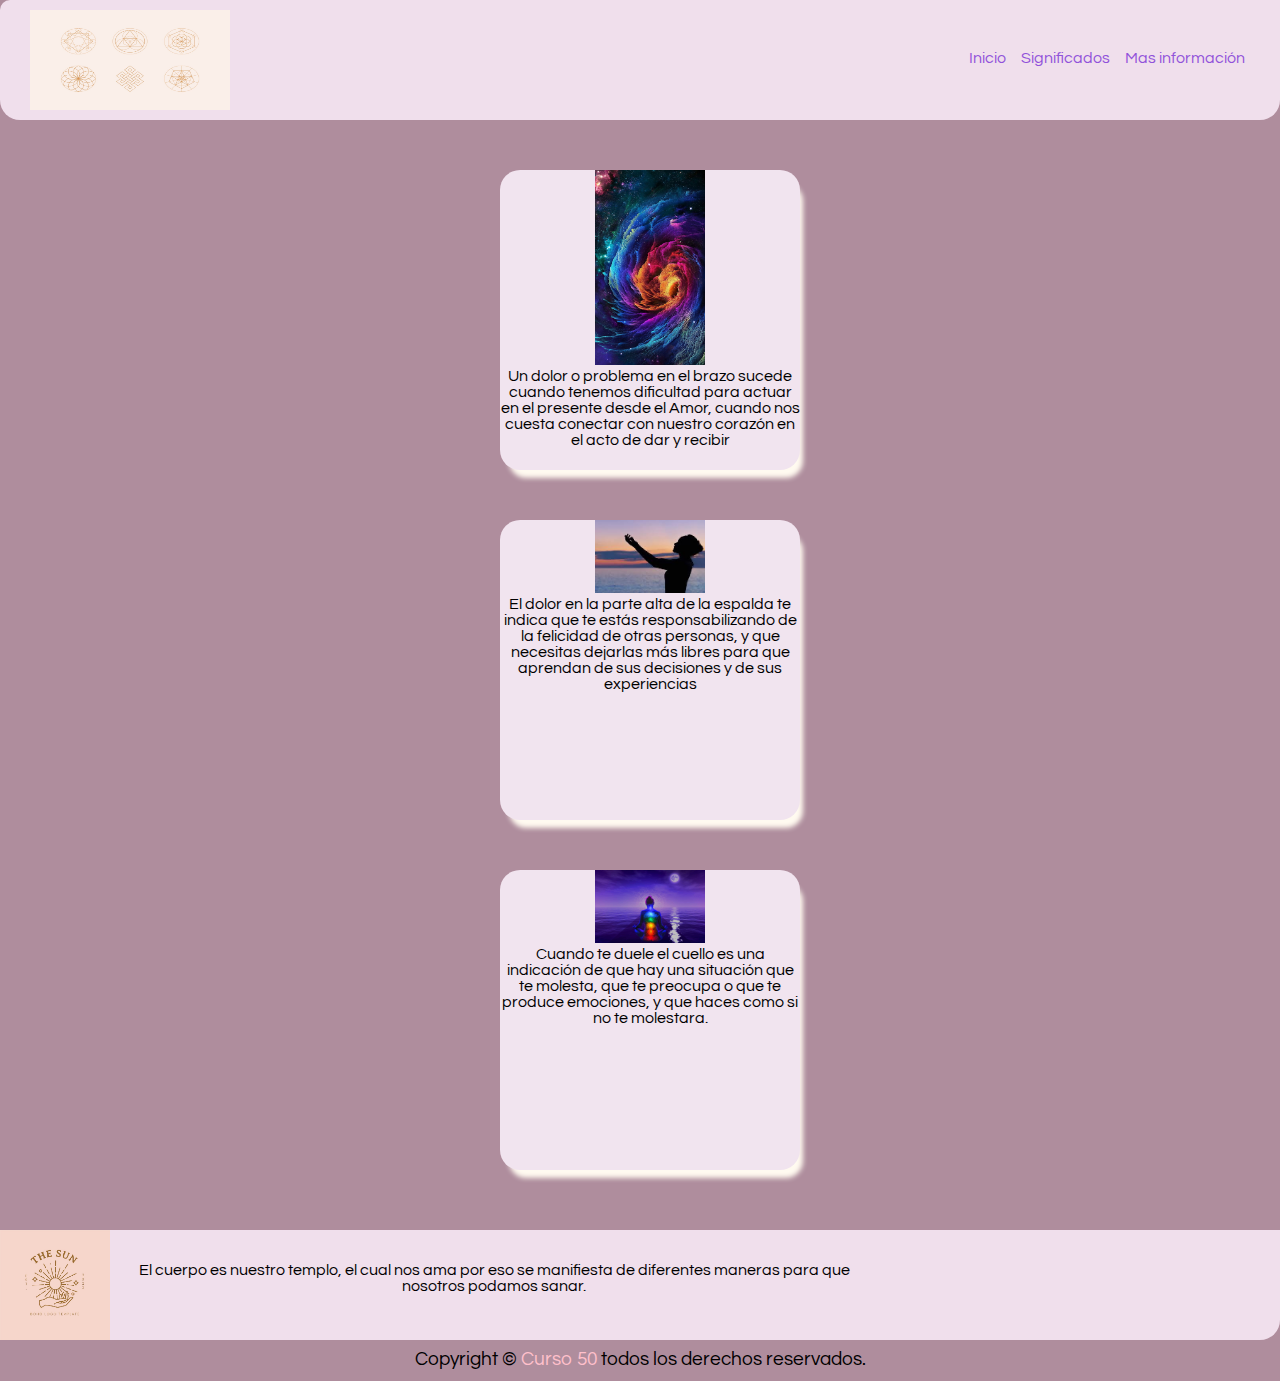
==== index.html @ a20b2aa9 "primera entrega" ====
<!DOCTYPE html>
<html lang="en">
<head>
    <meta charset="UTF-8">
    <meta name="viewport" content="width=device-width, initial-scale=1.0">
    <link rel="stylesheet" href="./assets/styles/styles.css">
    <link rel="preconnect" href="https://fonts.googleapis.com">
    <link rel="preconnect" href="https://fonts.gstatic.com" crossorigin>
    <link href="https://fonts.googleapis.com/css2?family=Dancing+Script:wght@500&family=Indie+Flower&family=Questrial&display=swap" rel="stylesheet">
    <title>Espiritualidad</title>

</head>
<body>
    <!-- Se comieza visualizando el logo de la pagina junto a sus apartados como inicio, mas información y significados -->
    <nav>
        <img class="logo" src="./img/espi2.jpg" alt="">
        <ul class="menu">
            <li><a href="/"> Inicio </a></li>
            <li><a href="./menu/significados.html" target="_blank">Significados</a></li>
            <li><a href="./menu/informacion.html" target="_blank">Mas información </a></li>
        </ul>
    </nav>
<!--Se visializan 3 imagenes donde explican el significado espiritual de algunos dolores del cuerpo -->
    <div class="contiene">
        <div class="pages"> 
        <div class="page">
            <img class="art" src="./img/img1.jpg" alt="">
            <p>Un dolor o problema en el brazo sucede cuando tenemos dificultad para actuar en el presente desde el Amor, cuando nos cuesta conectar con nuestro corazón en el acto de dar y recibir</p>
        </div>
        </div>
    </div>
    <div class="contiene">
        <div class="pages"> 
        <div class="page">
            <img class="art" src="./img/images.jpeg" alt="">
            <p>El dolor en la parte alta de la espalda te indica que te estás responsabilizando de la felicidad de otras personas, y que necesitas dejarlas más libres para que aprendan de sus decisiones y de sus experiencias</p>
        </div>
        </div>
    </div>
    <div class="contiene">
        <div class="pages"> 
        <div class="page">
            <img class="art" src="./img/Diseno.jpg" alt="">
            <p>Cuando te duele el cuello es una indicación de que hay una situación que te molesta, que te preocupa o que te produce emociones, y que haces como si no te molestara.</p>
        </div>
        </div>
    </div>
<!-- Por último se visualiza el logo final con una frase positiva para terminar la pagina-->
    <section class="pop">
        <img src="/img/espi1.jpg" alt="">
        <p>El cuerpo es nuestro templo, el cual nos ama por eso se manifiesta de diferentes maneras para que nosotros podamos sanar.</p>
    </section>
<!-- Todos los derechos reservados a la pagina y el autor -->
<footer>
<h3>Copyright &copy; <a href="#"> Curso 50 </a> todos los derechos reservados.</h3>
</footer>
</body>
</html>
---- assets/styles/styles.css ----
* { 
   margin: 0;
   padding: 0;
   font-family: 'Questrial', sans-serif;
}

/* Estilo de pantallas mas grandes*/

@media (min-width: 1200px) {
    body {
        font-size: 16px;
        background-color: rgb(175, 141, 157);
    }
}


/*Navegador*/

nav {
    display: flex;
    justify-content: space-between;
    background-color: rgb(240, 223, 236);
    border-radius: 10px 0px 20px 20px;
}

.logo {
    width: 200px;
    height: 100px;
    margin: 10px 0px 10px 30px;
}

.menu {
    display: flex;
    margin-right: 20px;
    margin-top: 50px;
}

.menu li {
    margin-right: 15px;
    list-style: none;
}

.menu li a {
    text-decoration: none;
    cursor: pointer;
    color: rgb(145, 82, 218);
}
.menu li a:hover {
color: rgb(150, 47, 141);
}

/*Imagenes*/

.contiene {
    display: flex;
    flex-direction: column;
    margin-top: 40px;
    justify-content: space-between;
    align-items: center;

}

.pages {
    display: flex;
    flex-direction: row;
    margin-top: 10px;
    justify-content: center;
}

.page {
    text-align: center;
    margin-left: 20px;
    width: 300px;
    height: 300px;
    background-color: rgb(241, 228, 239);
    border-radius: 20px;
    box-shadow: 6px 11px 5px -3px floralwhite;
}

.art {
    width: 110px;
}

/*Logo final*/

.pop {
    display: flex;
    margin-top: 60px;
    height: 110px;
    background-color: rgb(240, 223, 236);
    border-radius: 10px 0px 20px 20px;
}

.pop p {
    margin-top: 2.5%;
    width: 60%;
    text-align: center;
}

footer h3 {
margin: 10px 0px 12px 0px;
text-align: center;
font-weight: 400;
}

footer a {
    text-decoration: none;
    color: pink;
}











/*
.navart {
    background-color: rgb(187, 147, 91);
    font-family: 'Dancing Script', cursive;
    font-family: 'Indie Flower', cursive;
    font-family: 'Questrial', sans-serif;
    padding: 0%;
    display: flex;
    justify-content: space-between;
    
    }
    a{
        text-decoration: double;
        color: #cca8a8;
    }
    
    ul{
       list-style: none;
    }
    
    .lyrics{
        font-family: 'Dancing Script', cursive;
        font-family: 'Indie Flower', cursive;
        font-family: 'Questrial', sans-serif;
        margin: 50px;
        font-size: 20px;
     }
    @media (min-width: 1200px) {
     body {
        background-color: rgb(226, 207, 182);
        font-size: 15px;
    }
}
     .page {
        width: 300px;
        height: 250px;
        border-style: outset;
    }

    .alt{

        display: flex;
  padding: 0%;
       }
    
    .imagine {
        
        display: flex;
        justify-content: center;
   }
    
   .up {
        
    margin-top: 15px;
    padding-top: 15px;
    height: 100%;
    width: 100%;
    font-size: 20px;
       
}
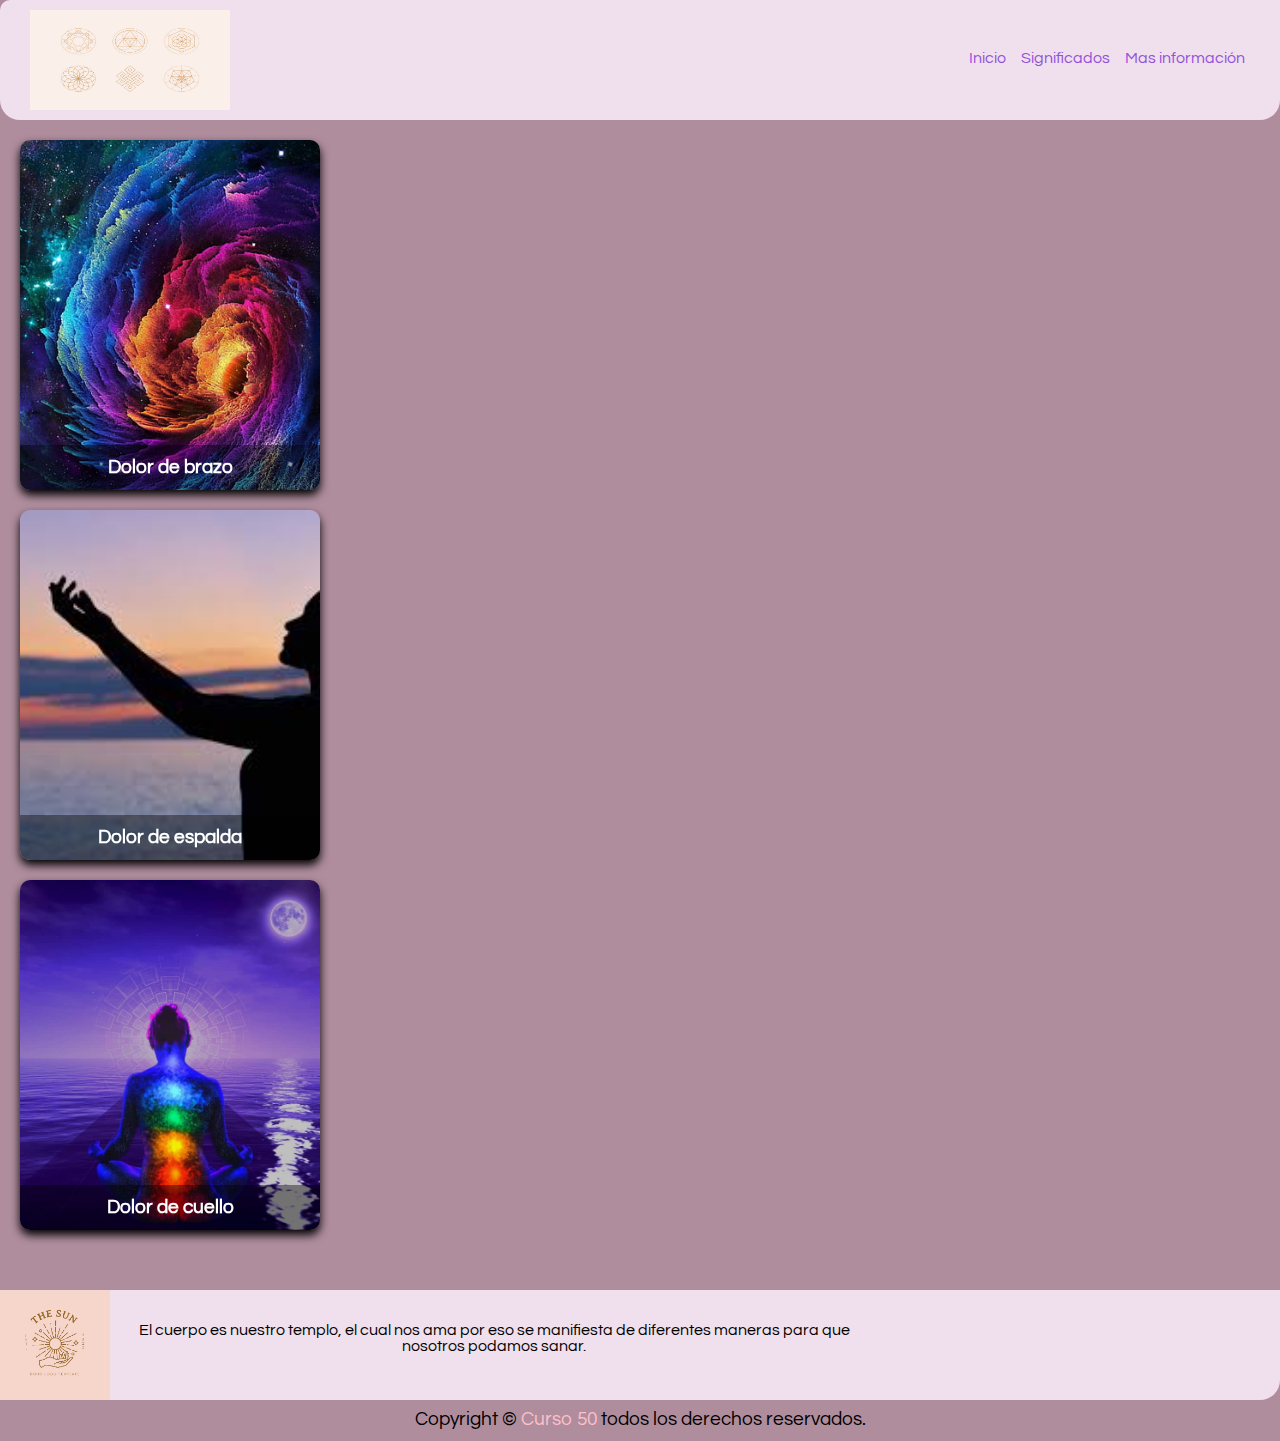
==== commit 55f0c5fd: "primera entrega" ====
--- a/index.html
+++ b/index.html
@@ -15,39 +15,49 @@
     <nav>
         <img class="logo" src="./img/espi2.jpg" alt="">
         <ul class="menu">
-            <li><a href="/"> Inicio </a></li>
+            <li><a href="#"> Inicio </a></li>
             <li><a href="./menu/significados.html" target="_blank">Significados</a></li>
             <li><a href="./menu/informacion.html" target="_blank">Mas información </a></li>
         </ul>
     </nav>
 <!--Se visializan 3 imagenes donde explican el significado espiritual de algunos dolores del cuerpo -->
     <div class="contiene">
-        <div class="pages"> 
-        <div class="page">
+        <div class="page front"> 
             <img class="art" src="./img/img1.jpg" alt="">
+            <h3>Dolor de brazo</h3>
+
+        </div>
+        <div class="page back">
             <p>Un dolor o problema en el brazo sucede cuando tenemos dificultad para actuar en el presente desde el Amor, cuando nos cuesta conectar con nuestro corazón en el acto de dar y recibir</p>
         </div>
+    </div>
+
+    <div class="contiene">
+        <div class="page front"> 
+            <img class="art" src="./img/images.jpeg" alt="">
+            <h3>Dolor de espalda</h3>
+        </div>
+
+        <div class="page back">
+            <p>El dolor en la parte alta de la espalda te indica que te estás responsabilizando de la felicidad de otras personas, y que necesitas dejarlas más libres para que aprendan de sus decisiones y de sus experiencias</p>
         </div>
     </div>
+
     <div class="contiene">
-        <div class="pages"> 
-        <div class="page">
-            <img class="art" src="./img/images.jpeg" alt="">
-            <p>El dolor en la parte alta de la espalda te indica que te estás responsabilizando de la felicidad de otras personas, y que necesitas dejarlas más libres para que aprendan de sus decisiones y de sus experiencias</p>
+        <div class="page front"> 
+            <img class="art" src="./img/Diseno.jpg" alt="">
+           <h3>
+            Dolor de cuello
+           </h3>
         </div>
-        </div>
-    </div>
-    <div class="contiene">
-        <div class="pages"> 
-        <div class="page">
-            <img class="art" src="./img/Diseno.jpg" alt="">
+
+        <div class="page back">
             <p>Cuando te duele el cuello es una indicación de que hay una situación que te molesta, que te preocupa o que te produce emociones, y que haces como si no te molestara.</p>
-        </div>
         </div>
     </div>
 <!-- Por último se visualiza el logo final con una frase positiva para terminar la pagina-->
     <section class="pop">
-        <img src="/img/espi1.jpg" alt="">
+        <img src="./img/espi1.jpg" alt="">
         <p>El cuerpo es nuestro templo, el cual nos ama por eso se manifiesta de diferentes maneras para que nosotros podamos sanar.</p>
     </section>
 <!-- Todos los derechos reservados a la pagina y el autor -->
--- a/assets/styles/styles.css
+++ b/assets/styles/styles.css
@@ -52,34 +52,80 @@
 /*Imagenes*/
 
 .contiene {
+    position: relative;
+    width: 300px;
+    height: 350px;
+    margin: 20px;
+}
+
+.contiene .page {
+    position: absolute;
+    width: 100%;
+    height: 100%;
+    backface-visibility: hidden;
+    border-radius: 10px;
+    overflow: hidden;
+    transition: .5s;
+}
+
+.contiene .front {
+    transform: perspective(600px) rotateY(0deg);
+    box-shadow: 0 5px 10px #000;
+}
+
+.contiene .front img {
+    position: absolute;
+    width: 100%;
+    height: 100%;
+    object-fit: cover;
+}
+
+.contiene .front h3 {
+    position: absolute;
+    bottom: 0;
+    width: 100%;
+    height: 45px;
+    line-height: 45px;
+    color: #fff;
+    background: rgba(0, 0, 0, 0.4);
+    text-align: center;
+}
+
+.contiene .back {
+    transform: perspective(600px) rotateY(180deg);
+    background: rgb(54, 3, 45);
+    padding: 15px;
+    color: #f3f3f3;
     display: flex;
     flex-direction: column;
-    margin-top: 40px;
     justify-content: space-between;
-    align-items: center;
-
+    text-align: center;
+    box-shadow: 0 5px 10px #000;
 }
 
-.pages {
-    display: flex;
-    flex-direction: row;
-    margin-top: 10px;
-    justify-content: center;
-}
-
-.page {
+.contiene .back h3 {
+    font-size: 30px;
     text-align: center;
     margin-left: 20px;
     width: 300px;
     height: 300px;
-    background-color: rgb(241, 228, 239);
-    border-radius: 20px;
-    box-shadow: 6px 11px 5px -3px floralwhite;
 }
 
-.art {
-    width: 110px;
+.contiene .back p {
+    letter-spacing: 1.2px;
+    text-align: center;
+    align-items: center;
+    margin-top: 45%;
+} 
+
+.contiene:hover .front {
+    transform: perspective(600px) rotateY(180deg);
 }
+
+.contiene:hover .back {
+    transform: perspective(600px) rotateY(360deg);
+}
+
 
 /*Logo final*/
 
@@ -108,74 +154,3 @@
     color: pink;
 }
 
-
-
-
-
-
-
-
-
-
-
-/*
-.navart {
-    background-color: rgb(187, 147, 91);
-    font-family: 'Dancing Script', cursive;
-    font-family: 'Indie Flower', cursive;
-    font-family: 'Questrial', sans-serif;
-    padding: 0%;
-    display: flex;
-    justify-content: space-between;
-    
-    }
-    a{
-        text-decoration: double;
-        color: #cca8a8;
-    }
-    
-    ul{
-       list-style: none;
-    }
-    
-    .lyrics{
-        font-family: 'Dancing Script', cursive;
-        font-family: 'Indie Flower', cursive;
-        font-family: 'Questrial', sans-serif;
-        margin: 50px;
-        font-size: 20px;
-     }
-    @media (min-width: 1200px) {
-     body {
-        background-color: rgb(226, 207, 182);
-        font-size: 15px;
-    }
-}
-     .page {
-        width: 300px;
-        height: 250px;
-        border-style: outset;
-    }
-
-    .alt{
-
-        display: flex;
-  padding: 0%;
-       }
-    
-    .imagine {
-        
-        display: flex;
-        justify-content: center;
-   }
-    
-   .up {
-        
-    margin-top: 15px;
-    padding-top: 15px;
-    height: 100%;
-    width: 100%;
-    font-size: 20px;
-       
-}
-
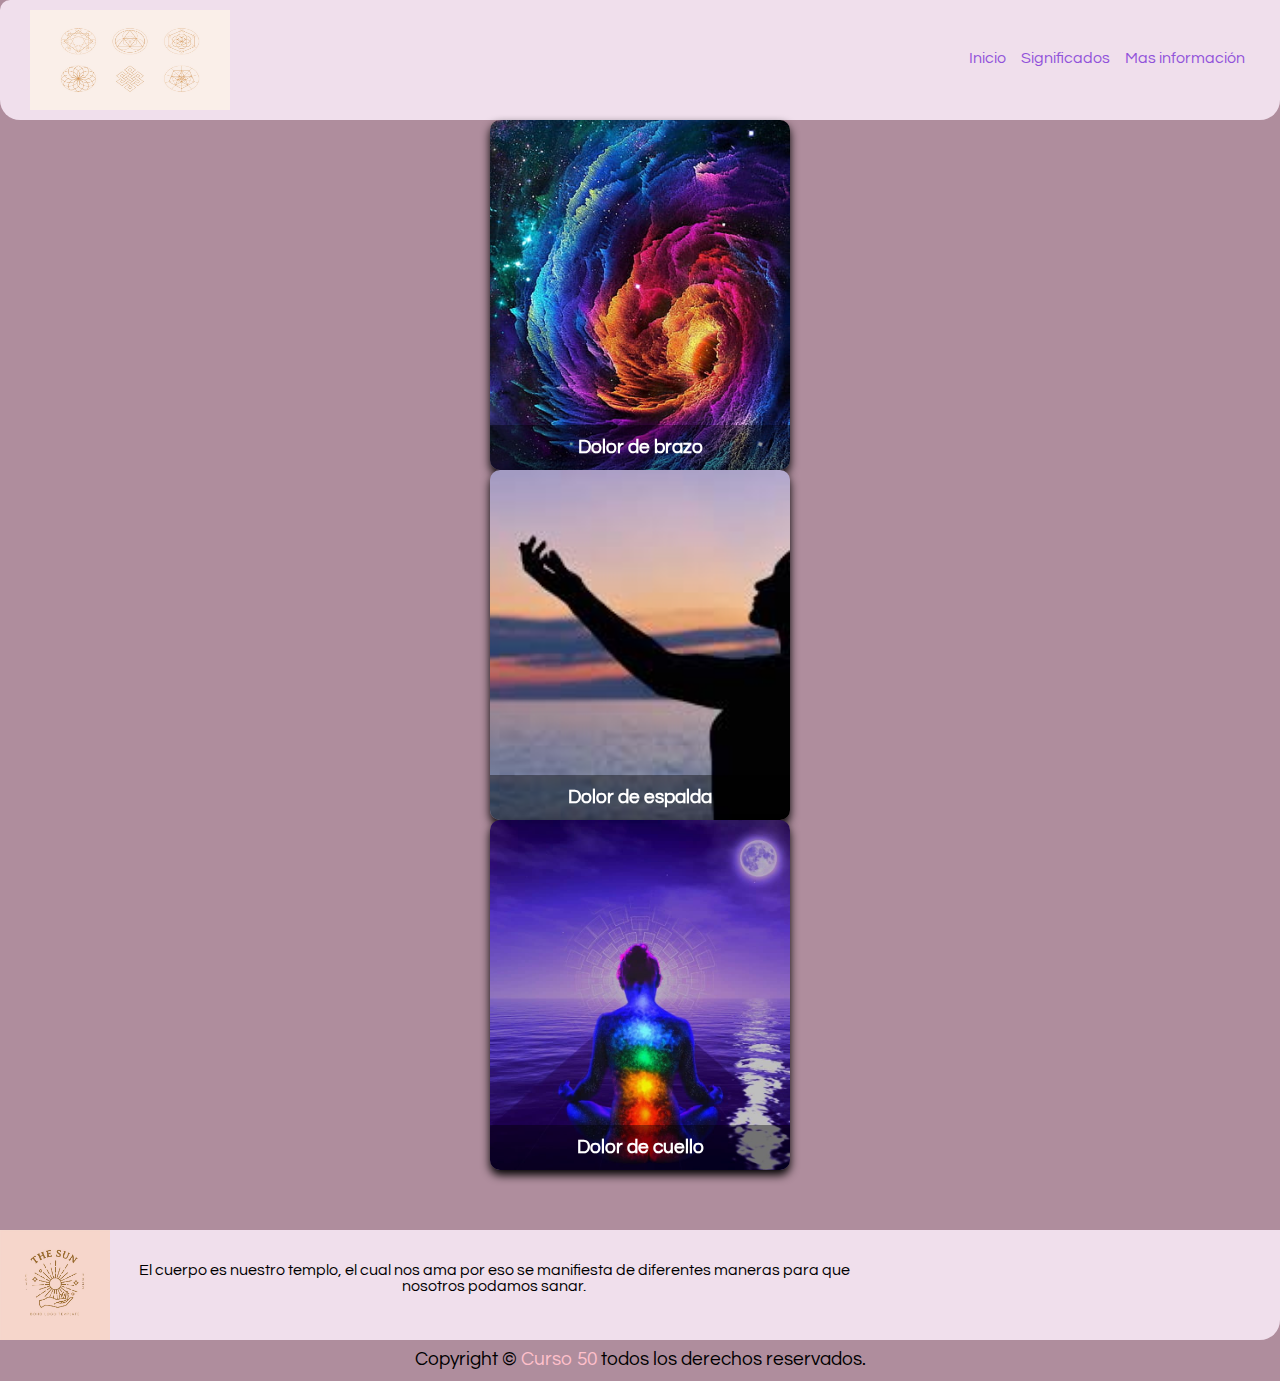
==== commit a7571423: "entrega sprint" ====
--- a/index.html
+++ b/index.html
@@ -64,5 +64,8 @@
 <footer>
 <h3>Copyright &copy; <a href="#"> Curso 50 </a> todos los derechos reservados.</h3>
 </footer>
+
+<script src="./JS/alertas.js"></script>
+
 </body>
 </html>--- a/assets/styles/styles.css
+++ b/assets/styles/styles.css
@@ -56,6 +56,7 @@
     width: 300px;
     height: 350px;
     margin: 20px;
+    margin: auto;
 }
 
 .contiene .page {
